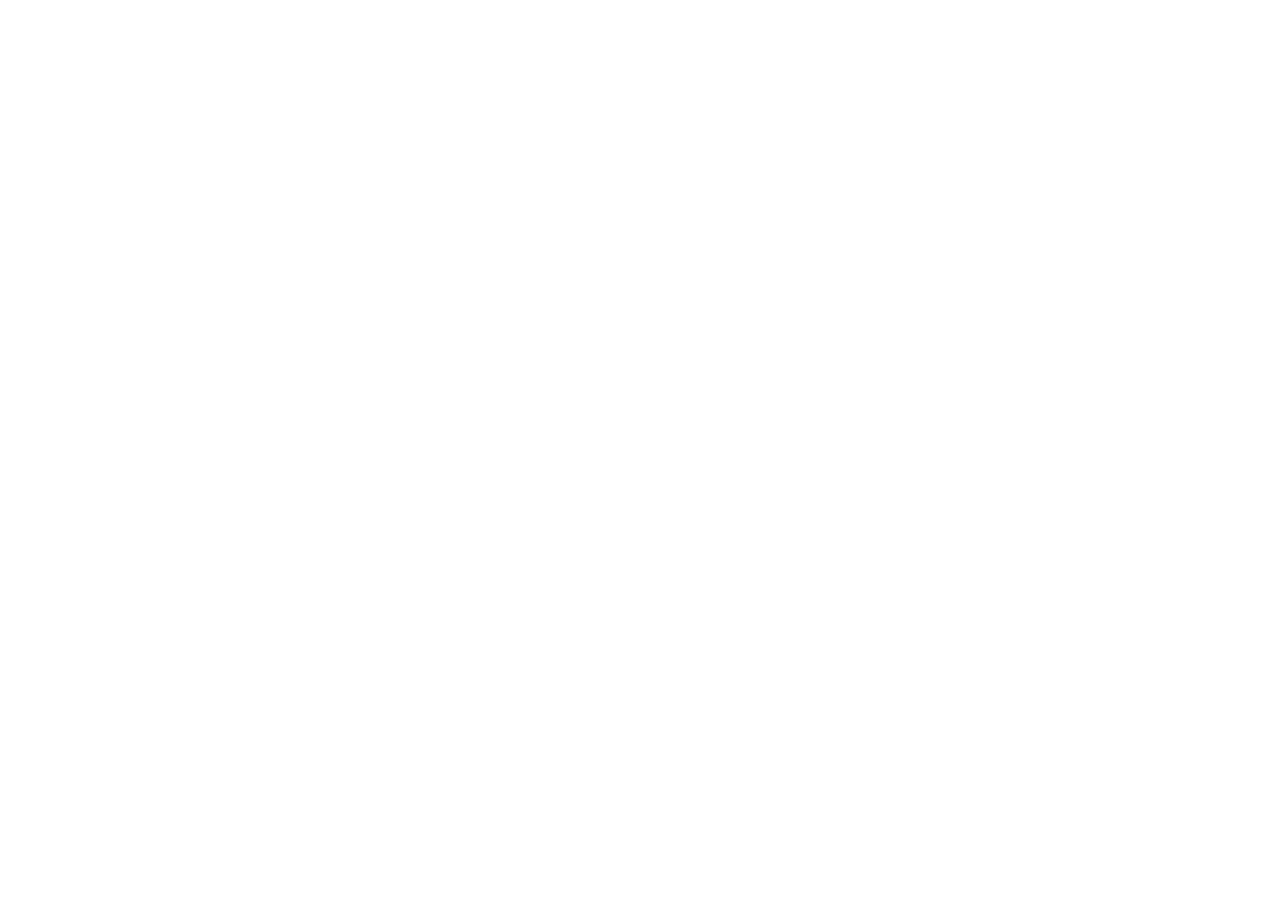
==== Project/index.html @ 00a560a4 "add .png" ====
<!DOCTYPE html>
<html lang="fr-FR">
<head>
    <meta charset="UTF-8">
    <meta http-equiv="X-UA-Compatible" content="IE=edge">
    <meta name="viewport" content="width=device-width, initial-scale=1.0">
    <meta name="Portfolio" content="Portfolio développeur web dubois">
    <link rel="stylesheet" href="style.css">
    <link rel="stylesheet" href="mobileFirst.css">
    <link rel="icon" type="image/png" href="image\dev1.png"/>
    <link rel="stylesheet" href="https://cdnjs.cloudflare.com/ajax/libs/font-awesome/6.2.1/css/fontawesome.min.css" integrity="sha512-giQeaPns4lQTBMRpOOHsYnGw1tGVzbAIHUyHRgn7+6FmiEgGGjaG0T2LZJmAPMzRCl+Cug0ItQ2xDZpTmEc+CQ==" crossorigin="anonymous" referrerpolicy="no-referrer" />
    <title>Portfolio</title>
</head>
<body>
    
</body>
</html>
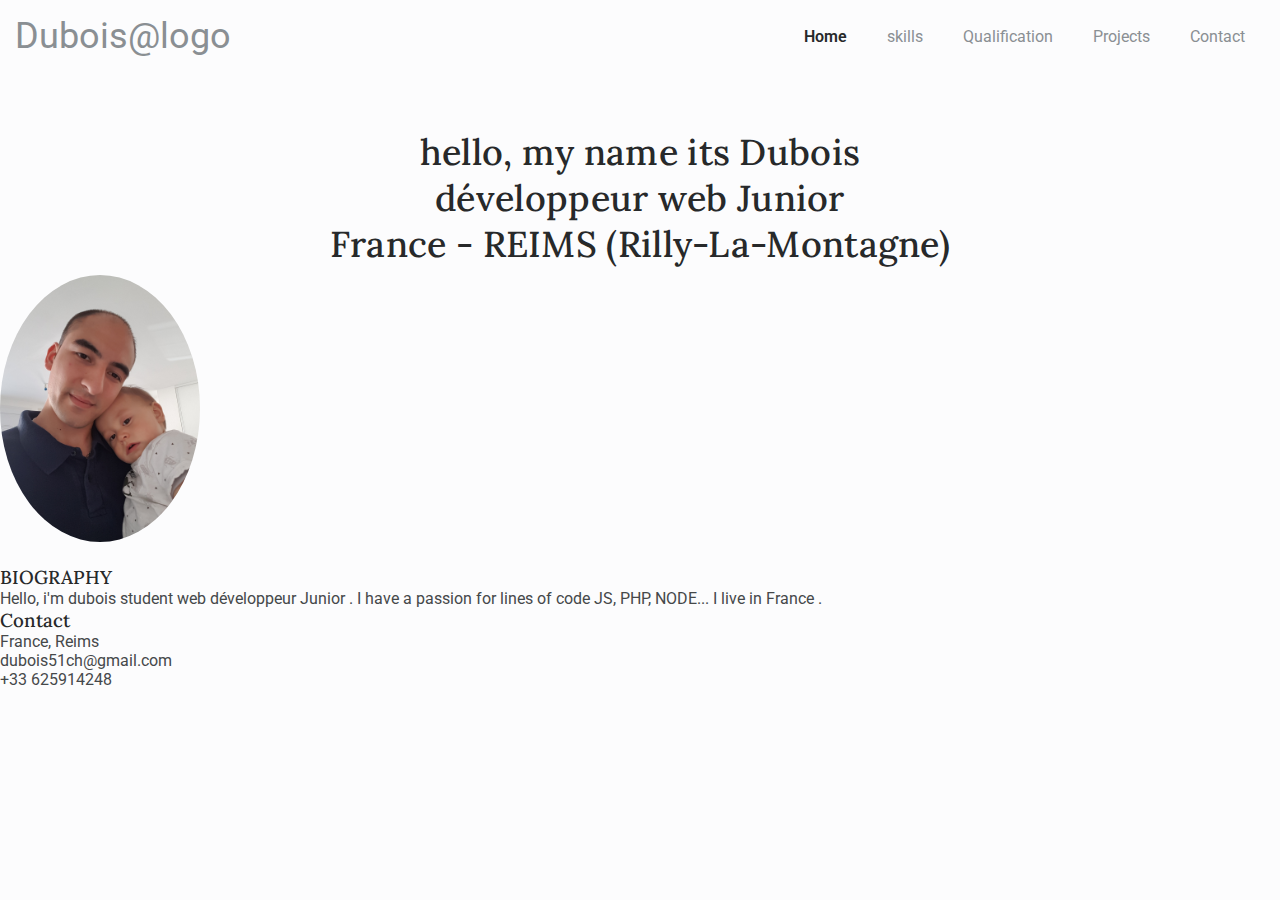
==== commit ee83f0a7: "ajout Herder + Nav" ====
--- a/Project/index.html
+++ b/Project/index.html
@@ -8,10 +8,107 @@
     <link rel="stylesheet" href="style.css">
     <link rel="stylesheet" href="mobileFirst.css">
     <link rel="icon" type="image/png" href="image\dev1.png"/>
-    <link rel="stylesheet" href="https://cdnjs.cloudflare.com/ajax/libs/font-awesome/6.2.1/css/fontawesome.min.css" integrity="sha512-giQeaPns4lQTBMRpOOHsYnGw1tGVzbAIHUyHRgn7+6FmiEgGGjaG0T2LZJmAPMzRCl+Cug0ItQ2xDZpTmEc+CQ==" crossorigin="anonymous" referrerpolicy="no-referrer" />
-    <title>Portfolio</title>
+    <link rel="stylesheet" href="https://cdnjs.cloudflare.com/ajax/libs/font-awesome/6.2.1/css/all.min.css" integrity="sha512-MV7K8+y+gLIBoVD59lQIYicR65iaqukzvf/nwasF0nqhPay5w/9lJmVM2hMDcnK1OnMGCdVK+iQrJ7lzPJQd1w==" crossorigin="anonymous" referrerpolicy="no-referrer" />
+    <title>Portfolio Dubois.dev</title>
 </head>
 <body>
-    
+    <!-- ---------   HEADER --------------- -->
+    <header id="header">
+        <!-- NAV -->
+        <nav class="navbar">
+            <a href="#" class="logo">Dubois@logo</a>
+            <div class="nav-links">
+                <ul>
+                    <li class="listClass active">
+                        <a href="#home" class="nav-a">
+                            <i class="fa-solid fa-house"></i>Home
+                        </a>
+                    </li>
+                    <li class="listClass">
+                        <a href="#skills" class="nav-a">
+                            <i class="fa-solid fa-book"></i>skills
+                        </a>
+                    </li>
+                    <li class="listClass">
+                        <a href="#qualification" class="nav-a">
+                            <i class="fa-solid fa-graduation-cap"></i>Qualification
+                        </a>
+                    </li>
+                    <li class="listClass">
+                        <a href="#projects" class="nav-a">
+                            <i class="fa-regular fa-image"></i>Projects
+                        </a>
+                    </li>
+                    <li class="listClass">
+                        <a href="#contact" class="nav-a">
+                            <i class="fa-solid fa-address-card"></i>Contact
+                        </a>
+                    </li>
+                </ul>
+            </div>
+                <img class="burgerList" src="image/burger.png" alt="list burger acces">
+        </nav>
+    </header>
+
+
+    <!-- ----------   Main ---------------- -->
+
+    <main class="main">
+        <section class="home">
+            <div class="gridHome">
+            <div class="homeDiv">
+                <h1>
+                    hello, my name its Dubois <br>
+                    développeur web Junior <br>
+                    France - REIMS (Rilly-La-Montagne) <br>
+                </h1>
+                <div class="imgageDiv">
+                    <img src="image/moi.jpg" alt="Photo de moi" class="image1">
+                </div>
+                <ul class="homeSocial">
+                    <a href="https://www.linkedin.com/in/christophe-dubois-217452186/" target="_blank" class="homeSocialLink">
+                        <i class="fa-brands fa-linkedin"></i>
+                    </a>
+                    <a href="https://github.com/tetsuya51" target="_blank" class="homeSocialLink">
+                        <i class="fa-brands fa-github"></i>
+                    </a>
+                </ul>
+            </div>
+            <div class="homeInfo">
+                <div>
+                    <h3 class="homeH3">
+                        BIOGRAPHY
+                    </h3>
+                    <p class="homeDescription">
+                        Hello, i'm dubois student web développeur Junior .
+                        I have a passion for lines of code JS, PHP, NODE...
+                        I live in France .
+                    </p>
+                </div>
+                <div>
+                    <h3 class="homeH3">
+                        Contact
+                    </h3>
+                    <p class="homeDescription">
+                        France, Reims <br>
+                        dubois51ch@gmail.com <br>
+                        +33 625914248 <br>
+                    </p>
+                </div>
+            </div>
+            </div>
+        </section>
+
+
+
+
+
+
+    </main>
+
+
+
+
+<script src="script.js"></script>
 </body>
 </html>--- a/Project/style.css
+++ b/Project/style.css
@@ -0,0 +1,158 @@
+/*=============== GOOGLE FONTS ===============*/
+@import url("https://fonts.googleapis.com/css2?family=Lora:wght@400;500;600&family=Roboto:wght@400;500&display=swap");
+
+/*=============== VARIABLES CSS ===============*/
+:root {
+  --header-height: 3.5rem;
+
+  /*========== Colors ==========*/
+  --first-color: hsl(207, 65%, 65%);
+  --title-color: hsl(207, 4%, 16%);
+  --text-color: hsl(207, 4%, 28%);
+  --text-color-light: hsl(207, 4%, 56%);
+  --body-color: hsl(207, 4%, 99%);
+  --container-color: hsl(207, 4%, 95%);
+
+
+  /*========== Font and typography ==========*/
+
+  --body-font: 'Roboto', sans-serif;
+  --title-font: 'Lora', serif;
+  --biggest-font-size: 1.5rem;
+  --h1-font-size: 1.3rem;
+  --h2-font-size: 1.1rem;
+  --h3-font-size: 0.9rem;
+  --normal-font-size: .9rem;
+  --small-font-size: .8rem;
+  --smaller-font-size: .75rem;
+  --tiny-font-size: .6rem;
+
+  /*========== Font weight ==========*/
+  --font-medium: 500;
+  --font-semi-bold: 600;
+
+  /* Change the first number */
+  /* Blue: 207 - Purple: 250 - Pink: 356 - Teal: 174 */
+  --gradient-color: linear-gradient(180deg,
+                      hsla(207, 48%, 72%, 0),
+                      hsla(207, 65%, 65%, 1));
+}
+
+
+/*=============== BASE ===============*/
+* {
+  box-sizing: border-box;
+  padding: 0;
+  margin: 0;
+}
+
+html {
+    scroll-behavior: smooth;
+}
+
+body {
+  font-family: var(--body-font);
+  font-size: var(--normal-font-size);
+  background-color: var(--body-color);
+  color: var(--text-color);
+}
+
+h1, h2, h3 {
+  color: var(--title-color);
+  font-family: var(--title-font);
+  font-weight: var(--font-medium);
+}
+
+ul {
+  list-style: none;
+}
+
+a {
+  text-decoration: none;
+}
+
+img {
+  max-width: 100%;
+  height: auto;
+}
+
+/*================     Header & Nav    ===============*/
+
+header {
+    display: block;
+}
+
+.navbar {
+    display: flex;
+    justify-content: space-between;
+    width: 100%;
+    box-sizing: border-box;
+    align-items: center;
+    padding: 15px;
+}
+
+.navbar a {
+    color: var(--text-color-light);
+}
+
+.navbar .nav-links ul {
+    display: flex;
+}
+
+.navbar .nav-links ul li{
+    margin: 0 20px;
+}
+
+.navbar .nav-links ul li.active a{
+    color: var(--title-color);
+    font-weight: var(--font-semi-bold);
+}
+
+.logo {
+    font-size: var(--h1-font-size);
+}
+
+
+
+/* menu burger ne veut pas défiler dans la page !!!!!!   */
+
+.navbar .burgerList {
+    position: absolute;
+    top: 25px;
+    width: 25px;
+    right: 25px;
+}
+
+/* -------------      MAIN    --------------    */  
+
+.main {
+    margin-top: 25px;
+}
+
+h1 {
+    font-size: var(--h1-font-size);
+    text-align: center;
+    letter-spacing: .3px;
+    margin-bottom: 0.5rem;
+}
+
+.imgageDiv {
+    position: relative;
+    width: 200px;
+    height: 290px;
+}
+
+.imgageDiv .image1 {
+    justify-self: center;
+    place-items: center;
+    border-radius: 50%;
+}
+
+.gridHome {
+    row-gap: 4rem;
+    padding-top: 2rem;
+}
+
+.homeDiv {
+    row-gap: 1.5rem;
+}--- a/Project/mobileFirst.css
+++ b/Project/mobileFirst.css
@@ -0,0 +1,65 @@
+/* Responsive typography */
+@media screen and (min-width: 1024px) {
+    :root {
+      --biggest-font-size: 3rem;
+      --h1-font-size: 2.25rem;
+      --h2-font-size: 1.5rem;
+      --h3-font-size: 1.25rem;
+      --normal-font-size: 1rem;
+      --small-font-size: .875rem;
+      --smaller-font-size: .813rem;
+      --tiny-font-size: .688rem;
+    }
+  }
+
+
+  /* responsive Navbar */
+
+
+@media screen and (max-width: 650px) {
+    .navbar {
+        padding: 0;
+    }
+    .nav-links {
+        position: absolute;
+        top: 0;
+        left: 0;
+        display: flex;
+        justify-content: center;
+        align-items: center;
+        width: 100%;
+        background-color: rgba(255, 255, 255, 0.20);
+        backdrop-filter: blur(2px);
+        height: 100vh;
+        margin-left: -100%;
+        transition: all 0.5s ease;
+    }
+    .navbar .nav-links ul li{
+        margin: 25px 0;
+        font-size: 1.3em;
+    }
+    .nav-links ul {
+        display: flex;
+        flex-direction: column;
+        align-items: center;
+    }
+    .navbar .burgerList {
+        display: block;
+    }
+    .navbar a {
+        color: var(--text-color);
+    }
+    .mobile-menu {
+        margin-left: 0;
+    }
+}
+
+@media screen and (min-width: 650px) {
+    .burgerList {
+        display: none;
+    }
+}
+
+/*  Responsive MAIN   */
+
+
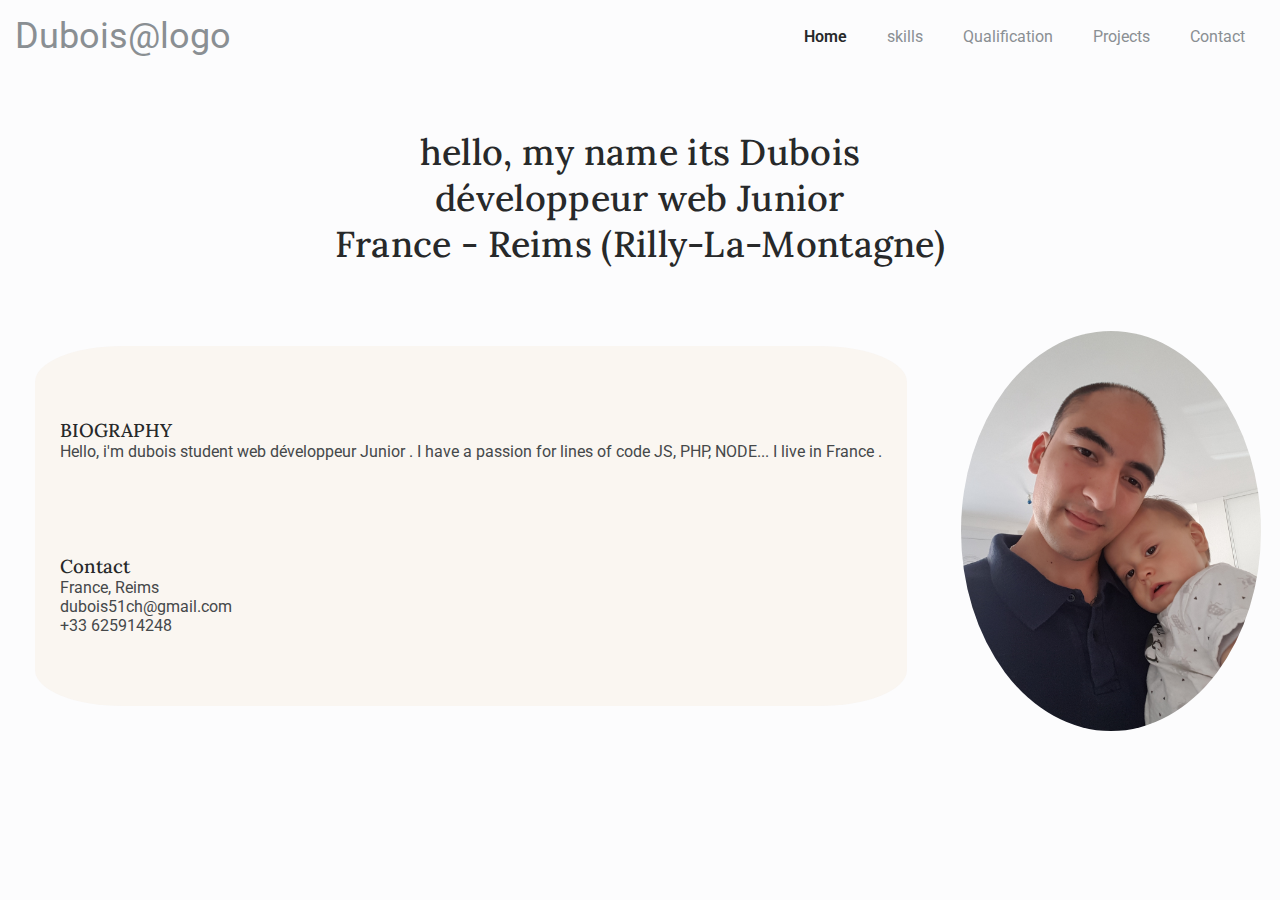
==== commit 43962b8c: "Responsive save" ====
--- a/Project/index.html
+++ b/Project/index.html
@@ -56,24 +56,24 @@
     <main class="main">
         <section class="home">
             <div class="gridHome">
-            <div class="homeDiv">
                 <h1>
                     hello, my name its Dubois <br>
                     développeur web Junior <br>
-                    France - REIMS (Rilly-La-Montagne) <br>
+                    France - Reims (Rilly-La-Montagne) <br>
                 </h1>
+            <div class="homeDiv">
                 <div class="imgageDiv">
                     <img src="image/moi.jpg" alt="Photo de moi" class="image1">
+                    <ul class="homeSocial">
+                        <a href="https://www.linkedin.com/in/christophe-dubois-217452186/" target="_blank" class="homeSocialLink">
+                            <i class="fa-brands fa-linkedin"></i>
+                        </a>
+                        <a href="https://github.com/tetsuya51" target="_blank" class="homeSocialLink">
+                            <i class="fa-brands fa-github"></i>
+                        </a>
+                    </ul>
                 </div>
-                <ul class="homeSocial">
-                    <a href="https://www.linkedin.com/in/christophe-dubois-217452186/" target="_blank" class="homeSocialLink">
-                        <i class="fa-brands fa-linkedin"></i>
-                    </a>
-                    <a href="https://github.com/tetsuya51" target="_blank" class="homeSocialLink">
-                        <i class="fa-brands fa-github"></i>
-                    </a>
-                </ul>
-            </div>
+            
             <div class="homeInfo">
                 <div>
                     <h3 class="homeH3">
@@ -97,6 +97,7 @@
                 </div>
             </div>
             </div>
+            </div>
         </section>
 
 
--- a/Project/style.css
+++ b/Project/style.css
@@ -136,16 +136,35 @@
     margin-bottom: 0.5rem;
 }
 
+.homeDiv {
+    margin-top: 5%;
+    display: flex;
+    flex-direction: row-reverse;
+    flex-wrap: nowrap ;
+    justify-content: space-around;
+}
+
+.homeInfo {
+    display: grid;
+    align-items: center;
+    background-color: rgb(247, 239, 229, 0.50);
+    border-radius: 10%;
+    margin: 15px;
+    padding: 25px;
+}
+
 .imgageDiv {
     position: relative;
-    width: 200px;
-    height: 290px;
+    width: 300px;
+    height: 390px;
 }
 
 .imgageDiv .image1 {
-    justify-self: center;
-    place-items: center;
     border-radius: 50%;
+}
+.homeSocial {
+    width: 35px;
+    height: 50px;
 }
 
 .gridHome {
--- a/Project/mobileFirst.css
+++ b/Project/mobileFirst.css
@@ -63,3 +63,16 @@
 /*  Responsive MAIN   */
 
 
+@media screen and (max-width: 650px) {
+    .homeDiv {
+        display: grid;
+    }
+    .imgageDiv {
+        width: 150px;
+        height: 240px;
+        display: flex;
+        align-items: center;
+        margin-left: auto;
+        margin-right: auto;
+    }
+}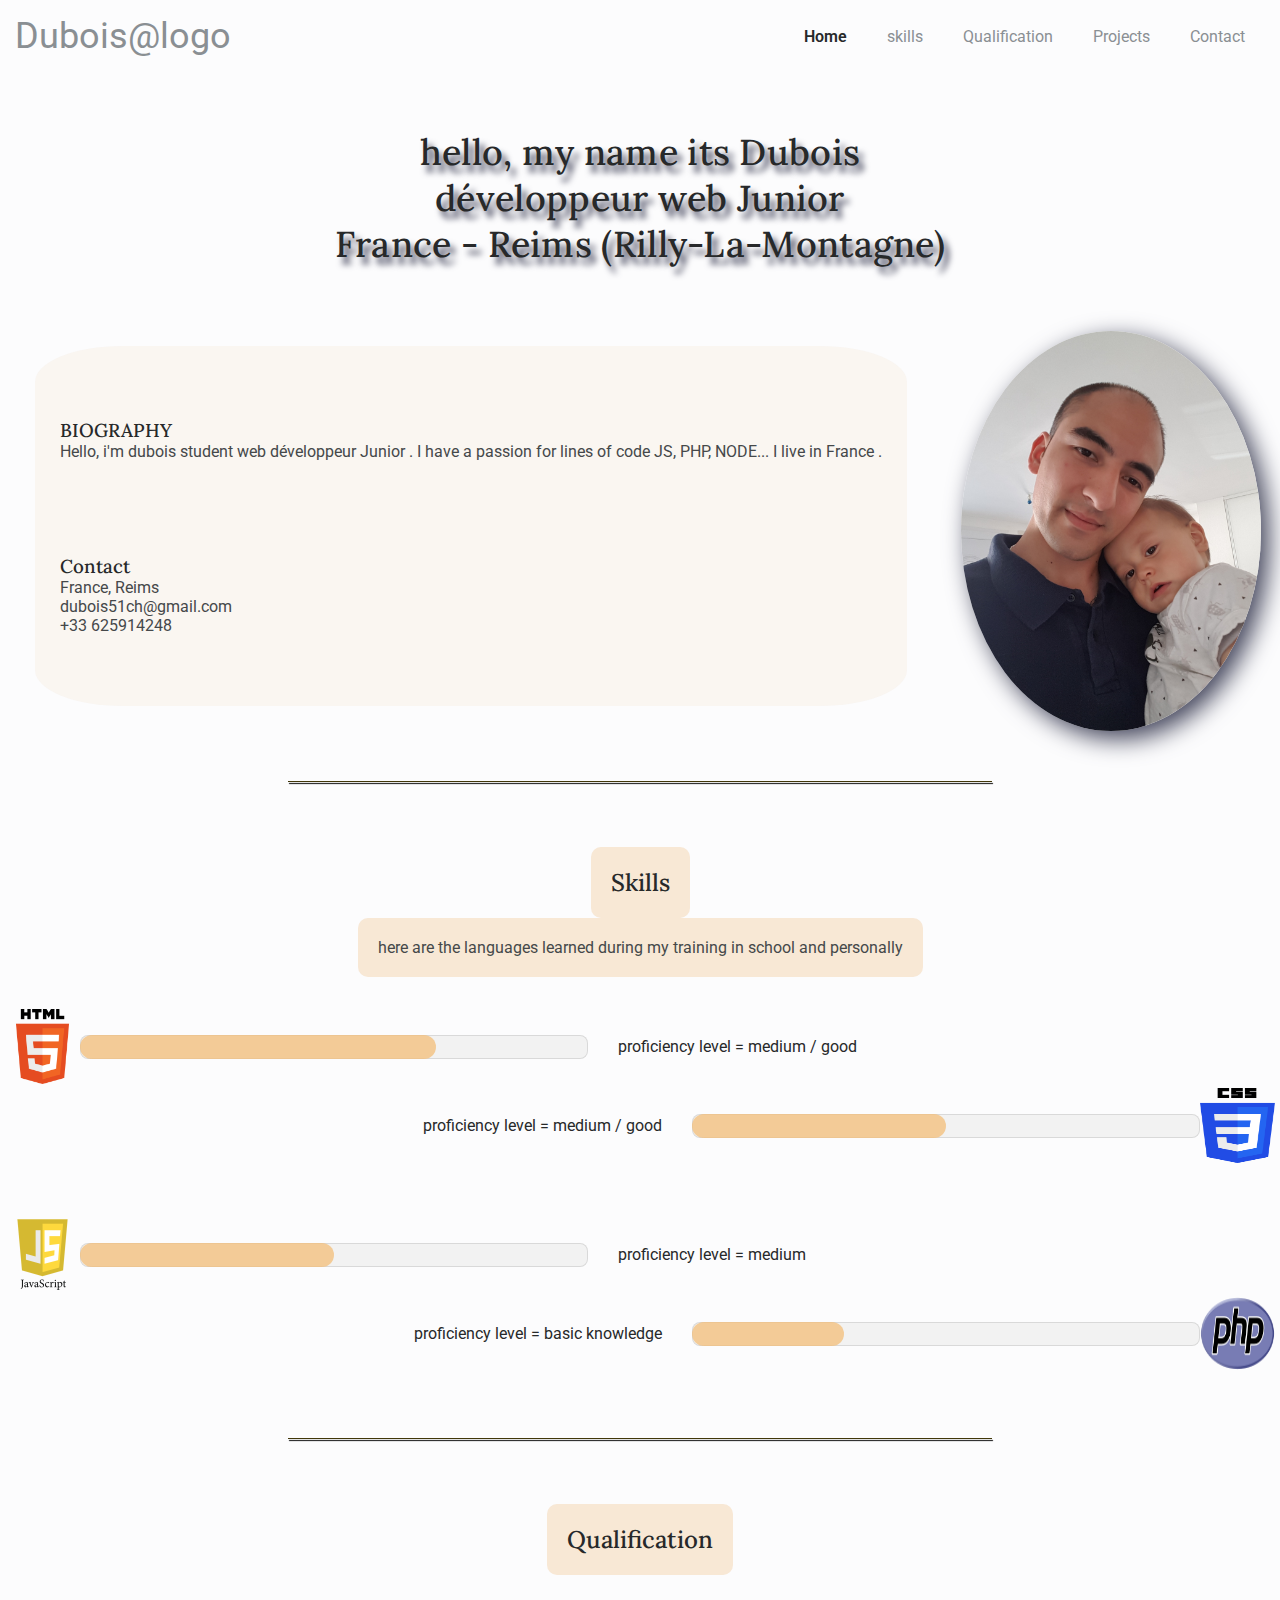
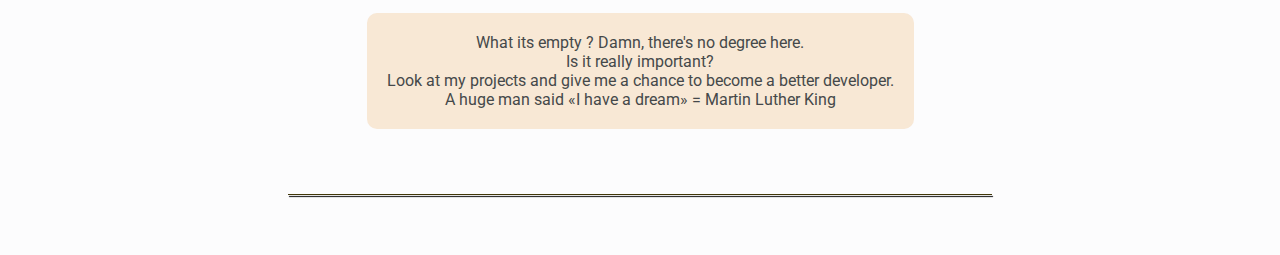
==== commit 0b9f2216: "update skills and Qualification" ====
--- a/Project/index.html
+++ b/Project/index.html
@@ -25,6 +25,7 @@
                         </a>
                     </li>
                     <li class="listClass">
+                        <!--  lien inter page ne fonction pas HELP ME PLS  -->
                         <a href="#skills" class="nav-a">
                             <i class="fa-solid fa-book"></i>skills
                         </a>
@@ -45,13 +46,15 @@
                         </a>
                     </li>
                 </ul>
-            </div>
+            </div class="imageSticky">
                 <img class="burgerList" src="image/burger.png" alt="list burger acces">
         </nav>
     </header>
 
 
     <!-- ----------   Main ---------------- -->
+
+    <!-- ---------- Presentation ---------- -->
 
     <main class="main">
         <section class="home">
@@ -100,16 +103,82 @@
             </div>
         </section>
 
+        <!-- Separator -->
+
+<div class="lineBlack"></div>
+
+        <!-- --------- Skills Section ---------- -->
+
+        <div class="skillsDescription">
+            <h2>Skills</h2>
+            <p>here are the languages learned during my training in school and personally</p>
+        </div>
+        
+<section class="skillsSection" href="#skills">
+    
+    <div class="skillsLineOne">
+        <div class="skillsOne">
+            <img src="image/html5.png" alt="HTML logo">
+            <div class="bar">
+                <div class="percentage has-tip" style="width: 70%"  data-prec="50%">
+                </div>
+            </div>
+            <p>proficiency level = medium / good</p>
+        </div>
+        <div class="skillsTwo">
+            <img src="image/css3.png" alt="CSS logo">
+                <div class="bar">
+                    <div class="percentage has-tip" style="width: 50%"  data-prec="50%">
+                    </div>
+                  </div>
+                  <p>proficiency level = medium / good</p>
+        </div>
+    </div>
+    <div class="skillsLineTwo">
+        <div class="skillsOne">
+            <img src="image/javascript.png" alt="JAVASCRIPT logo">
+                <div class="bar">
+                    <div class="percentage" style="width: 50%"  data-prec="50%">
+                    </div>
+                </div>
+                <p>proficiency level = medium</p>
+        </div>
+        <div class="skillsTwo">
+            <img src="image/php.png" alt="PHP logo">
+                <div class="bar">
+                    <div class="percentage has-tip" style="width: 30%"  data-prec="50%">
+                    </div>
+                </div>
+                <p>proficiency level = basic knowledge</p>
+        </div>
+    </div>
+
+</section>
 
 
+<div class="lineBlack"></div>
+
+<!--  ----------- Qualification  ----------- -->
+
+<div class="qualification" href="#qualification">
+    <h2>Qualification</h2>
+    <br><br>
+    <p>What its empty ? Damn, there's no degree here.<br>
+        Is it really important? <br>
+        Look at my projects and give me a chance to become a better developer. <br>
+        A huge man said <q>I have a dream</q> = Martin Luther King
+    </p>
+</div>
+
+<div class="lineBlack"></div>
+
+<!--  ----------- Projects  ----------- -->
 
 
 
     </main>
 
 
-
-
 <script src="script.js"></script>
 </body>
 </html>--- a/Project/style.css
+++ b/Project/style.css
@@ -117,7 +117,7 @@
 /* menu burger ne veut pas défiler dans la page !!!!!!   */
 
 .navbar .burgerList {
-    position: absolute;
+    position: sticky;
     top: 25px;
     width: 25px;
     right: 25px;
@@ -134,6 +134,7 @@
     text-align: center;
     letter-spacing: .3px;
     margin-bottom: 0.5rem;
+    text-shadow: 5px 7px 6px rgba(66, 68, 90, 1);
 }
 
 .homeDiv {
@@ -154,13 +155,13 @@
 }
 
 .imgageDiv {
-    position: relative;
     width: 300px;
     height: 390px;
 }
 
 .imgageDiv .image1 {
     border-radius: 50%;
+    box-shadow: 8px 8px 24px 0px rgba(66, 68, 90, 1);
 }
 .homeSocial {
     width: 35px;
@@ -174,4 +175,107 @@
 
 .homeDiv {
     row-gap: 1.5rem;
-}+}
+
+.lineBlack {
+    height: 1px;
+    width: 55%;
+    margin: 60px auto;
+    background-color: #413709;
+    box-shadow: 1px 2px 1px black;
+}
+
+/*  ------------    SKILLS ------------- */
+
+.skillsDescription {
+    display: flex;
+    flex-direction: column;
+    align-items: center;
+    text-align: center;
+    padding: 5px;
+    margin: 5px;
+}
+
+.skillsDescription h2 , .skillsDescription p{
+    background-color: rgba(243, 212, 173, 0.5);
+    border-radius: 10px;
+    padding: 20px;
+}
+
+.skillsSection {
+    margin-top: 5px;
+    padding: 5px;
+}
+
+.skillsSection p {
+    margin: 15px;
+    padding: 15px;
+    color: var(--title-color);
+}
+
+.skillsLineOne {
+    margin-top: 15px;
+}
+
+.skillsLineTwo {
+    padding-top: 50px;
+}
+
+.skillsOne {
+    display: flex;
+    flex-direction: row;
+    align-items: center;
+    align-self: center;
+
+}
+.skillsTwo {
+    display: flex;
+    flex-direction: row-reverse;
+    align-items: center;
+    align-self: center;
+
+}
+
+.skillsSection img {
+    width: 75px;
+    height: 75px;
+}
+
+.bar {
+    width: 40% ;
+    height: 1.5em ;
+    border-radius: 0.5em ;
+    position: relative ;
+    background: #f2f2f2 ;
+    box-shadow: inset 0 0 0 1px rgba(0,0,0,0.1) ;
+}
+
+.bar .percentage {
+    position: relative ;
+    font-size: 1.5em ;
+    background: rgba(243, 190, 122, 0.76) ;
+    height: 1em ;
+    border-radius: 0.5em ;
+}
+
+/*  -------------   Qualification -------------- */
+
+
+.qualification {
+    display: flex;
+    flex-direction: column;
+    align-items: center;
+    text-align: center;
+    padding: 5px;
+    margin: 5px;
+}
+
+.qualification h2 , .qualification p{
+    background-color: rgba(243, 212, 173, 0.5);
+    border-radius: 10px;
+    padding: 20px;
+}
+
+/*  -------------   Project    ------------- */
+
+
--- a/Project/mobileFirst.css
+++ b/Project/mobileFirst.css
@@ -52,6 +52,9 @@
     .mobile-menu {
         margin-left: 0;
     }
+    .imageSticky {
+        position: sticky;
+    }
 }
 
 @media screen and (min-width: 650px) {
@@ -75,4 +78,14 @@
         margin-left: auto;
         margin-right: auto;
     }
+    .lineBlack {
+        height: 1px;
+        width: 55%;
+        margin: 0px auto;
+        background-color: #413709;
+        box-shadow: 1px 2px 1px black;
+    }
+    .skillsSection .bar {
+        display: none;
+    }
 }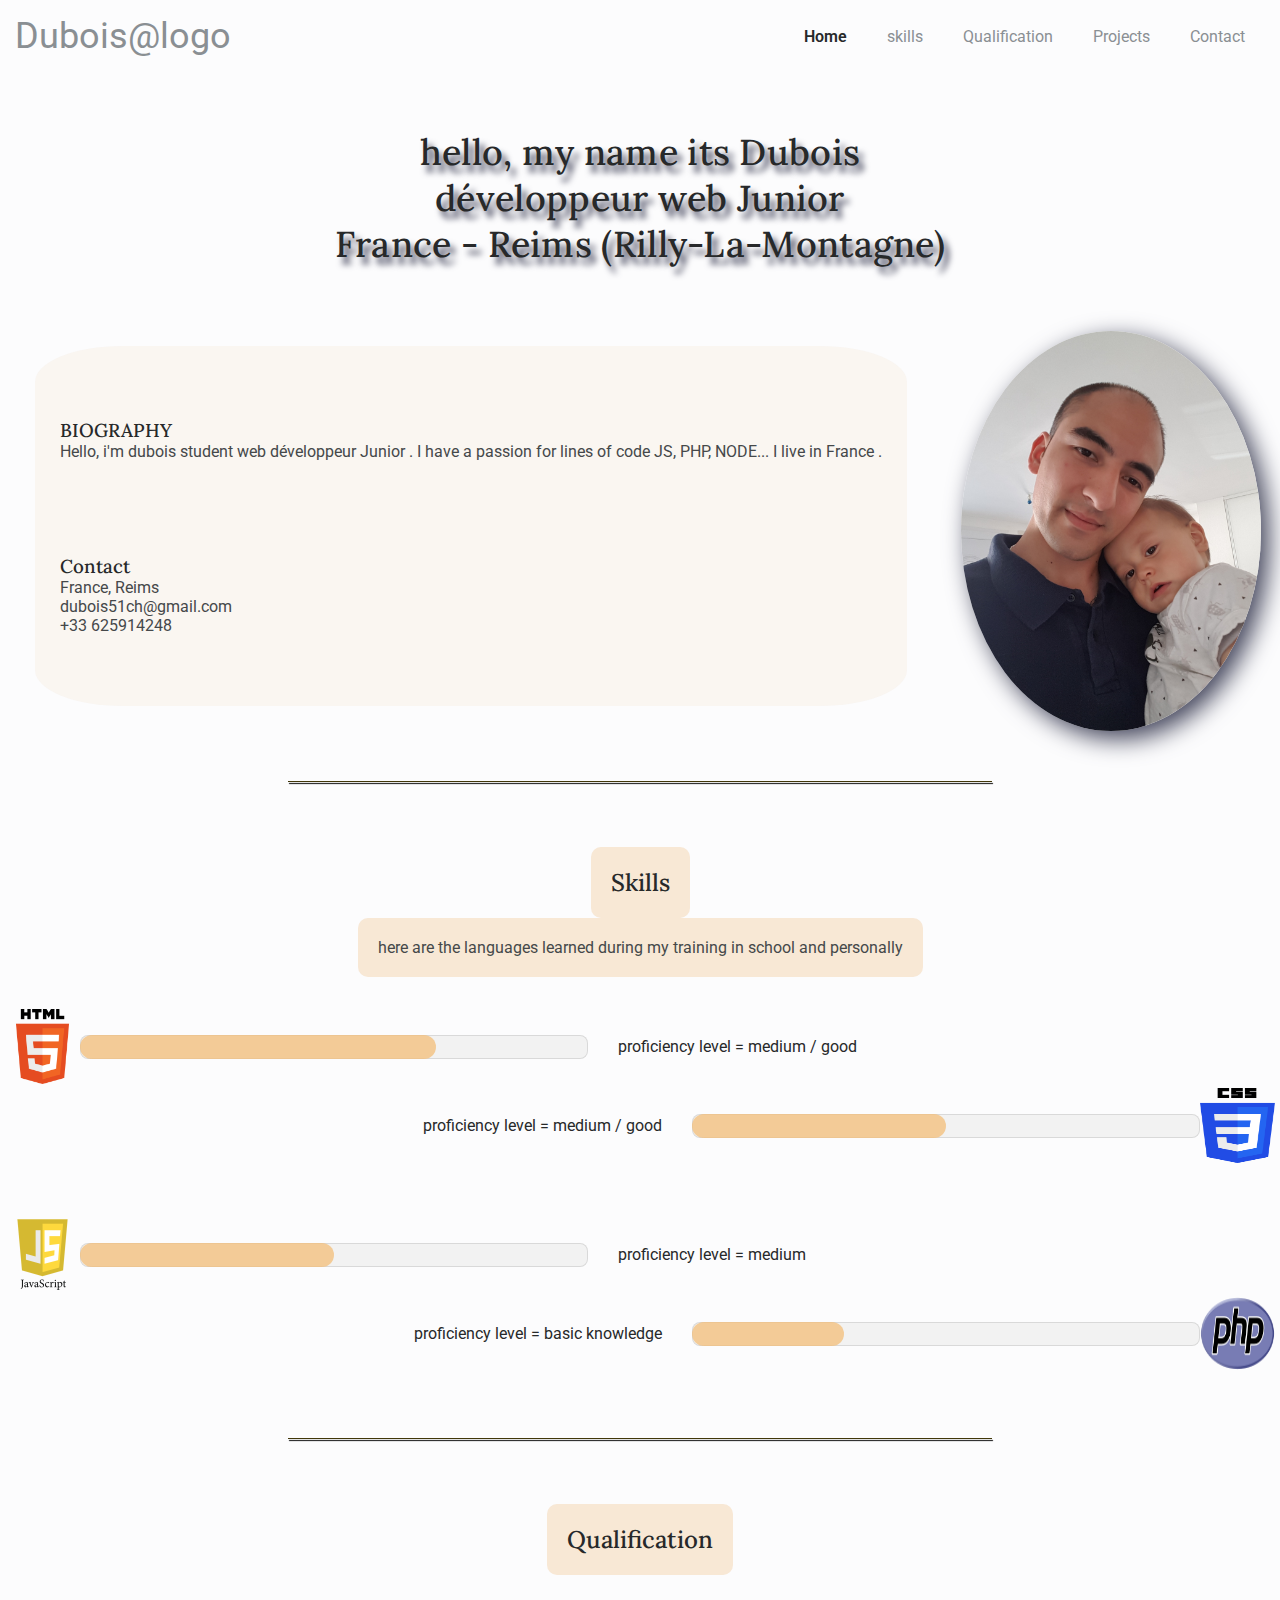
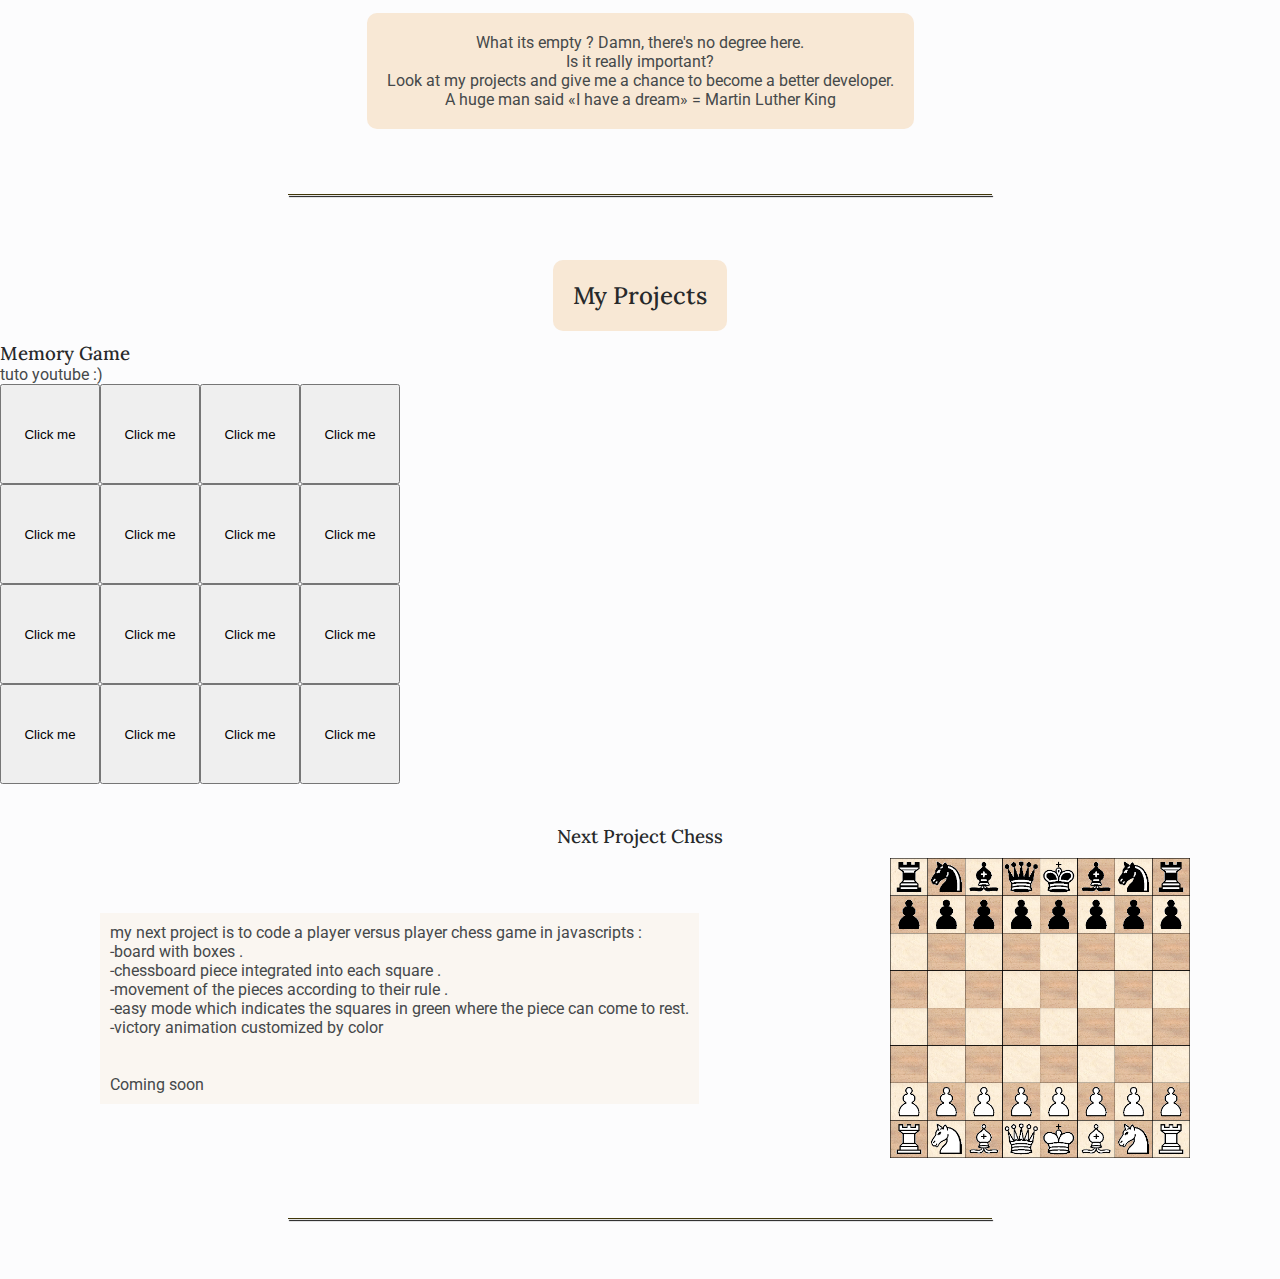
==== commit cdc0ab79: "project add" ====
--- a/Project/index.html
+++ b/Project/index.html
@@ -9,6 +9,7 @@
     <link rel="stylesheet" href="mobileFirst.css">
     <link rel="icon" type="image/png" href="image\dev1.png"/>
     <link rel="stylesheet" href="https://cdnjs.cloudflare.com/ajax/libs/font-awesome/6.2.1/css/all.min.css" integrity="sha512-MV7K8+y+gLIBoVD59lQIYicR65iaqukzvf/nwasF0nqhPay5w/9lJmVM2hMDcnK1OnMGCdVK+iQrJ7lzPJQd1w==" crossorigin="anonymous" referrerpolicy="no-referrer" />
+    <link href="https://cdn.jsdelivr.net/npm/bootstrap@5.2.3/dist/css/bootstrap.min.css" rel="stylesheet" integrity="sha384-rbsA2VBKQhggwzxH7pPCaAqO46MgnOM80zW1RWuH61DGLwZJEdK2Kadq2F9CUG65" crossorigin="anonymous">
     <title>Portfolio Dubois.dev</title>
 </head>
 <body>
@@ -174,11 +175,40 @@
 
 <!--  ----------- Projects  ----------- -->
 
-
+<div class="projectDescription">
+    <h2>My Projects</h2>
+</div>
+
+<section>
+    <div class="gameOne text-center">
+        <h3>Memory Game</h3>
+        <p>tuto youtube :)</p>
+        <div class="resultat">
+        </div>
+    </div>
+    <div class="projectChess">
+        <h3 class="chess">Next Project Chess</h3>
+        <div class="alignImageText">
+        <p>my next project is to code a player versus player chess game in javascripts : <br>
+            -board with boxes .<br>
+            -chessboard piece integrated into each square . <br>
+            -movement of the pieces according to their rule . <br>
+            -easy mode which indicates the squares in green where the piece can come to rest. <br>
+            -victory animation customized by color <br>
+            <br><br>
+            Coming soon
+        </p>
+        <img src="image/chess.png" alt="chess picture">
+        </div>
+
+</section>
+
+<div class="lineBlack"></div>
 
     </main>
 
 
 <script src="script.js"></script>
+<script src="https://cdn.jsdelivr.net/npm/bootstrap@5.2.3/dist/js/bootstrap.bundle.min.js" integrity="sha384-kenU1KFdBIe4zVF0s0G1M5b4hcpxyD9F7jL+jjXkk+Q2h455rYXK/7HAuoJl+0I4" crossorigin="anonymous"></script>
 </body>
 </html>--- a/Project/style.css
+++ b/Project/style.css
@@ -76,6 +76,12 @@
   height: auto;
 }
 
+img:hover {
+    opacity: 0.5;
+    transform: scale(1.05);
+    transition: 0.6s ease-in-out;
+}
+
 /*================     Header & Nav    ===============*/
 
 header {
@@ -278,4 +284,51 @@
 
 /*  -------------   Project    ------------- */
 
-
+.projectDescription {
+    display: flex;
+    flex-direction: column;
+    align-items: center;
+    text-align: center;
+    padding: 5px;
+    margin: 5px;
+}
+
+.projectDescription h2 {
+    background-color: rgba(243, 212, 173, 0.5);
+    border-radius: 10px;
+    padding: 20px;
+}
+
+#responsiveBTN {
+    width: 100px;
+    height: 100px;
+}
+
+#responsiveBTN2 {
+    width: 100px;
+    height: 100px;
+}
+
+
+.chess {
+    text-align: center;
+    margin-top: 30px;
+    padding: 10px;
+}
+
+.alignImageText {
+    display: flex;
+    justify-content: space-around;
+    align-items: center;
+}
+
+.projectChess p {
+    margin: 10px;
+    padding: 10px;
+    background-color: rgb(247, 239, 229, 0.50);
+}
+
+.projectChess img {
+    width: 300px;
+    height: 300px;
+}--- a/Project/mobileFirst.css
+++ b/Project/mobileFirst.css
@@ -20,6 +20,13 @@
     .navbar {
         padding: 0;
     }
+
+    .navbar .burgerList {
+        overflow: hidden;
+        position: fixed;
+        opacity: 0.9;
+    }
+
     .nav-links {
         position: absolute;
         top: 0;
@@ -63,6 +70,27 @@
     }
 }
 
+@media screen and (min-width: 651px) and (max-width: 1020px ) {
+    .homeDiv {
+        display: flex;
+        justify-content: space-between;
+        align-items: center;
+        align-self: center;
+        flex-direction: column;
+
+    }
+    .homeInfo {
+        text-align: center;
+        margin: 50px;
+        padding: 10px;
+    }
+    .home3 , .homeDescription {
+        margin-top: 10px;
+        margin: 5px;
+        padding: 5px;
+    }
+}
+
 /*  Responsive MAIN   */
 
 
@@ -88,4 +116,18 @@
     .skillsSection .bar {
         display: none;
     }
-}+
+    .btn{
+        text-indent:-999em;
+    }
+
+    #responsiveBTN {
+        width: 50px;
+        height: 50px;
+    }
+    
+    #responsiveBTN2 {
+        width: 50px;
+        height: 50px;
+    }
+}
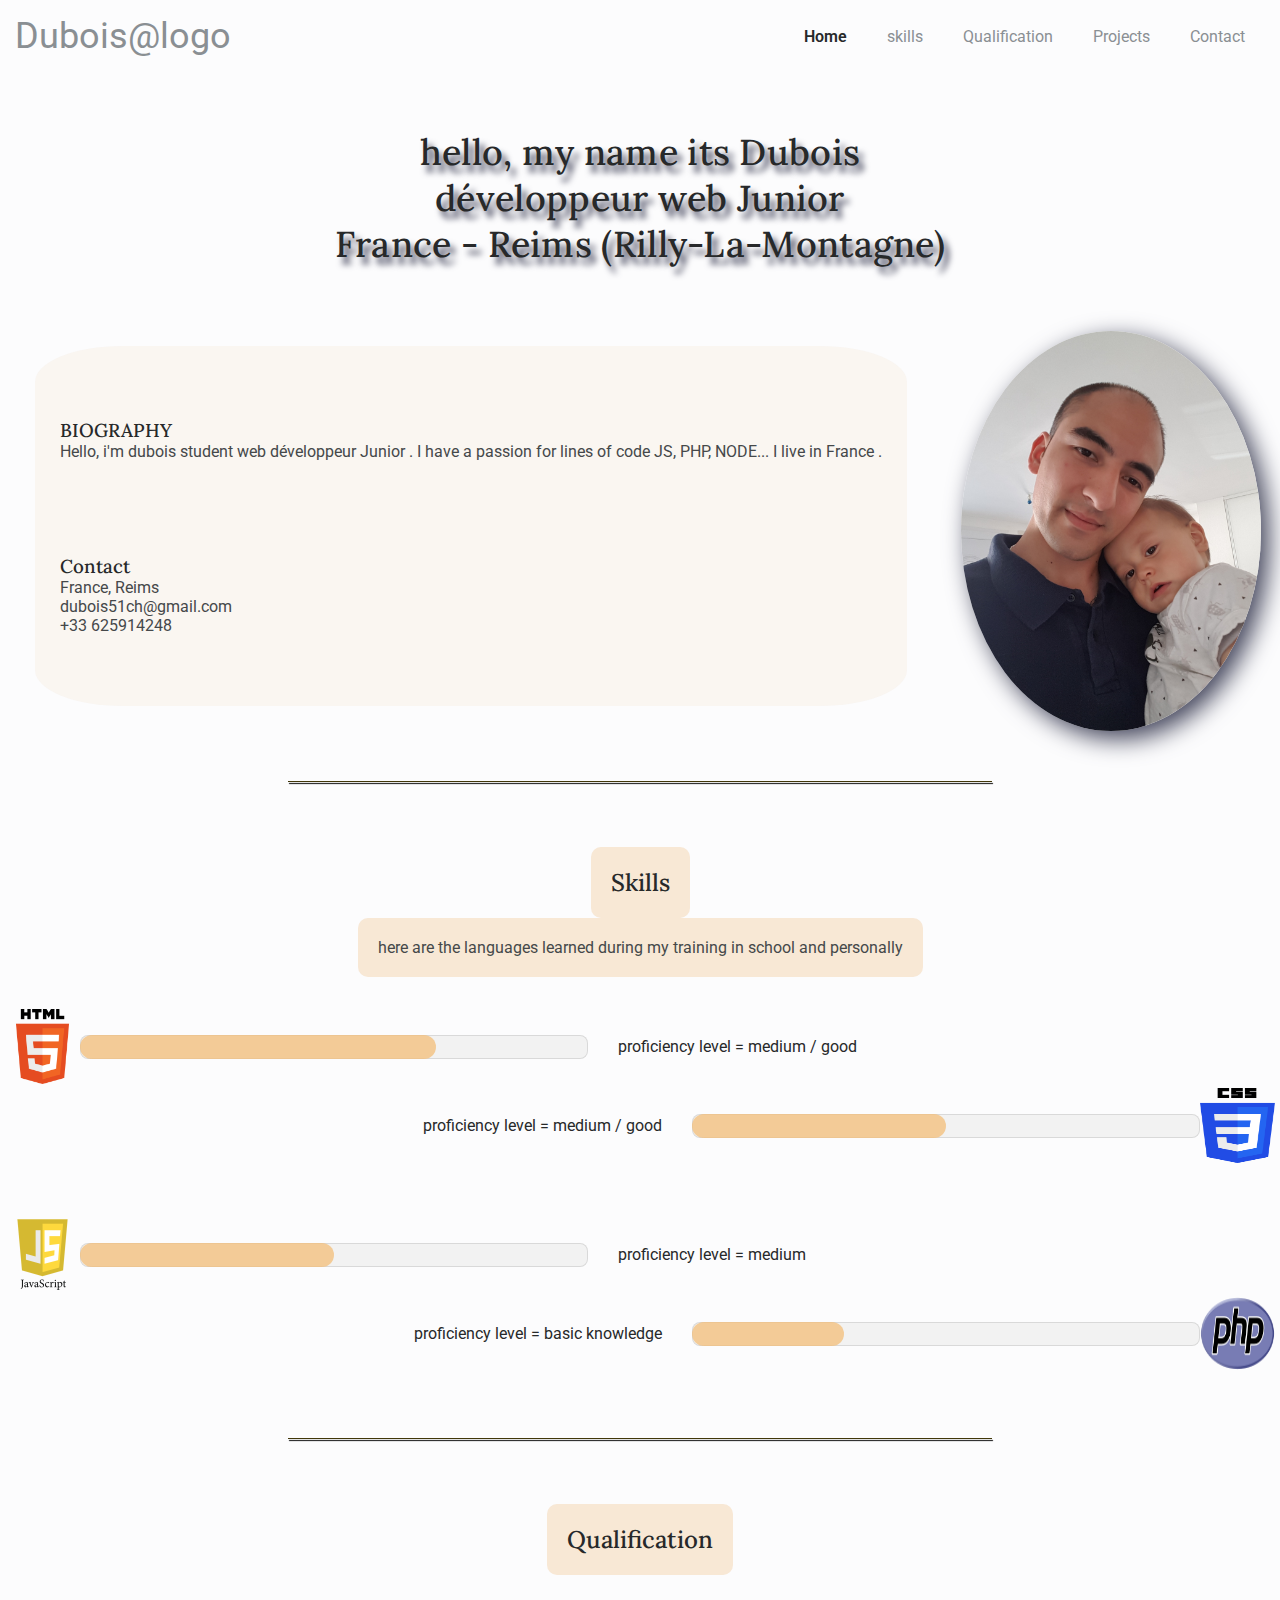
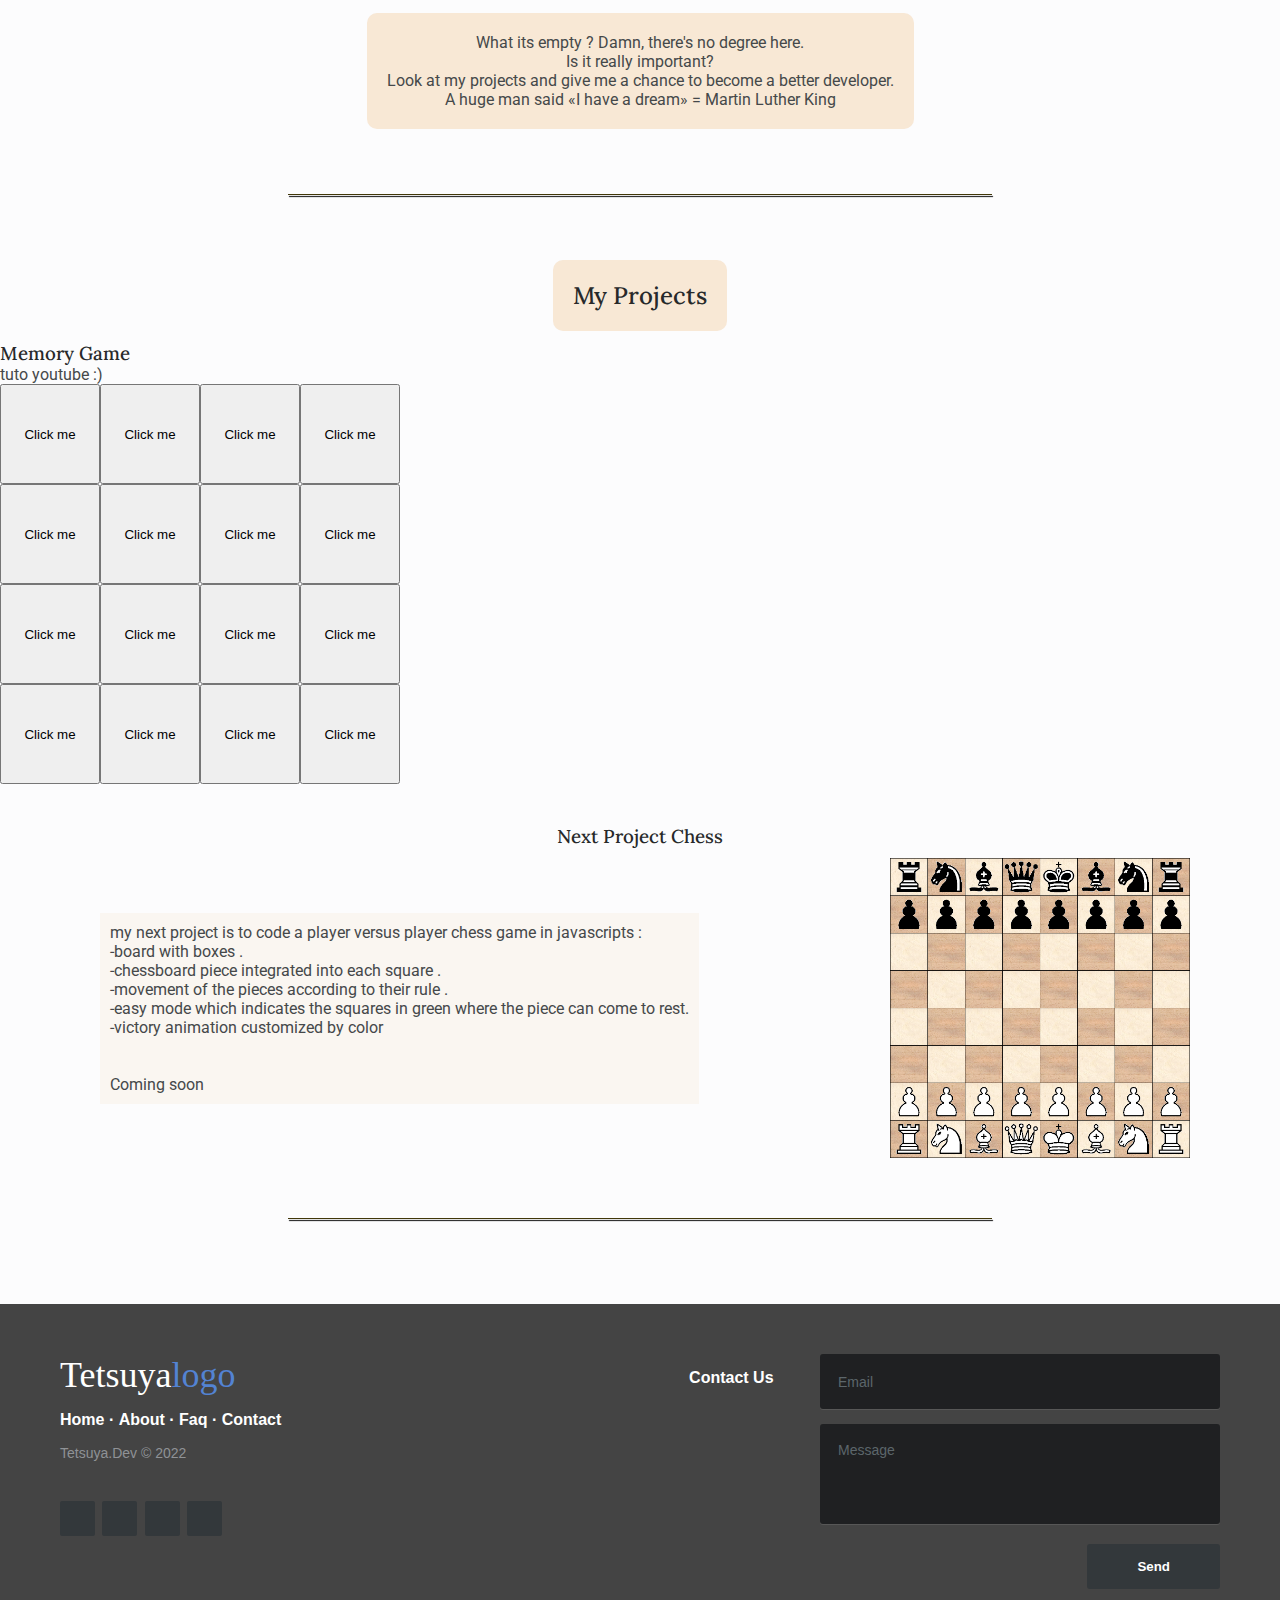
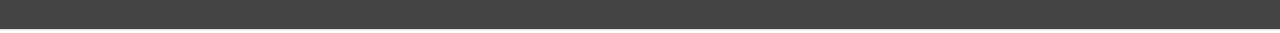
==== commit 700d98bd: "footer + responsive add" ====
--- a/Project/index.html
+++ b/Project/index.html
@@ -199,13 +199,59 @@
             Coming soon
         </p>
         <img src="image/chess.png" alt="chess picture">
-        </div>
+    </div>
 
 </section>
 
 <div class="lineBlack"></div>
 
     </main>
+ <!--   Footer internet  -->
+ <div class="footer">
+    <footer class="footer-distributed">
+
+        <div class="footer-left">
+
+            <h3>Tetsuya<span>logo</span></h3>
+
+            <p class="footer-links">
+                <a href="#">Home</a>
+                ·
+                <a href="#">About</a>
+                ·
+                <a href="#">Faq</a>
+                ·
+                <a href="#">Contact</a>
+            </p>
+
+            <p class="footer-company-name">Tetsuya.Dev © 2022</p>
+
+            <div class="footer-icons">
+
+                <a href="#"><i class="fa-brands fa-facebook"></i></a>
+                <a href="#"><i class="fa-brands fa-twitter"></i></a>
+                <a href="https://www.linkedin.com/in/christophe-dubois-217452186/" target="_blank" class="homeSocialLink"><i class="fa-brands fa-linkedin"></i></a>
+                <a href="https://github.com/tetsuya51"><i class="fa-brands fa-github"></i></a>
+
+            </div>
+
+        </div>
+
+        <div class="footer-right">
+
+            <p>Contact Us</p>
+
+            <form action="#" method="post">
+
+                <input type="text" name="email" placeholder="Email">
+                <textarea name="message" placeholder="Message"></textarea>
+                <button>Send</button>
+
+            </form>
+
+        </div>
+
+    </footer>
 
 
 <script src="script.js"></script>
--- a/Project/style.css
+++ b/Project/style.css
@@ -331,4 +331,177 @@
 .projectChess img {
     width: 300px;
     height: 300px;
+}
+
+
+/* ------------------ footer internet --------------------- */
+
+
+.footer-distributed{
+	background: #444;
+	box-shadow: 0 1px 1px 0 rgba(0, 0, 0, 0.12);
+	box-sizing: border-box;
+	width: 100%;
+	font: bold 16px sans-serif;
+	text-align: left;
+	padding: 50px 60px 40px;
+	overflow: hidden;
+}
+
+.footer {
+  margin-top: 25px;
+  width: 100%;
+  display: inline-block;
+  background: #ccc;
+  text-align: center;
+  font-size: 22px;
+  font-weight: 700;
+  text-decoration: underline;
+}
+
+
+/* Footer left */
+
+.footer-distributed .footer-left{
+	float: left;
+}
+
+/* The company logo */
+
+.footer-distributed h3{
+	color:  #ffffff;
+	font: normal 36px 'Playball', cursive;
+	margin: 0 0 10px;
+}
+
+.footer-distributed h3 span{
+	color:  #5383d3;
+}
+
+.footerMap {
+	display: inline-block;
+	position: relative;
+	left: 30%;
+	transform: translateX(-50%);
+}
+
+.map {
+	border-radius: 15px 15px 15px 15px;
+}
+
+/* Footer links */
+
+.footer-distributed .footer-links{
+	color:  #ffffff;
+	margin: 0 0 10px;
+	padding: 0;
+}
+
+.footer-distributed .footer-links a{
+	display:inline-block;
+	line-height: 1.8;
+	text-decoration: none;
+	color:  inherit;
+}
+
+.footer-distributed .footer-company-name{
+	color:  #8f9296;
+	font-size: 14px;
+	font-weight: normal;
+	margin: 0;
+}
+
+/* Footer social icons */
+
+.footer-distributed .footer-icons{
+	margin-top: 40px;
+}
+
+.footer-distributed .footer-icons a{
+	display: inline-block;
+	width: 35px;
+	height: 35px;
+	cursor: pointer;
+	background-color:  #33383b;
+	border-radius: 2px;
+
+	font-size: 20px;
+	color: #ffffff;
+	text-align: center;
+	line-height: 35px;
+
+	margin-right: 3px;
+	margin-bottom: 5px;
+}
+
+/* Footer Right */
+
+.footer-distributed .footer-right{
+	float: right;
+}
+
+.footer-distributed .footer-right p{
+	display: inline-block;
+	vertical-align: top;
+	margin: 15px 42px 0 0;
+	color: #ffffff;
+}
+
+/* The contact form */
+
+.footer-distributed form{
+	display: inline-block;
+}
+
+.footer-distributed form input,
+.footer-distributed form textarea{
+	display: block;
+	border-radius: 3px;
+	box-sizing: border-box;
+	background-color:  #1f2022;
+	box-shadow: 0 1px 0 0 rgba(255, 255, 255, 0.1);
+	border: none;
+	resize: none;
+
+	font: inherit;
+	font-size: 14px;
+	font-weight: normal;
+	color:  #d1d2d2;
+
+	width: 400px;
+	padding: 18px;
+}
+
+.footer-distributed ::-webkit-input-placeholder {
+	color:  #5c666b;
+}
+
+.footer-distributed ::-moz-placeholder {
+	color:  #5c666b;
+	opacity: 1;
+}
+
+.footer-distributed :-ms-input-placeholder{
+	color:  #5c666b;
+}
+
+
+.footer-distributed form input{
+	height: 55px;
+	margin-bottom: 15px;
+}
+
+.footer-distributed form textarea{
+	height: 100px;
+	margin-bottom: 20px;
+}
+
+.footer-distributed form button{
+	border-radius: 3px;
+	background-color:  #33383b;
+	color: #ffffff;
+	border: 0;
+	padding: 15px 50px;
+	font-weight: bold;
+	float: right;
 }--- a/Project/mobileFirst.css
+++ b/Project/mobileFirst.css
@@ -113,6 +113,11 @@
         background-color: #413709;
         box-shadow: 1px 2px 1px black;
     }
+}
+
+/*    Responsive Skills   */  
+
+@media screen and (max-width: 650px) {
     .skillsSection .bar {
         display: none;
     }
@@ -130,4 +135,68 @@
         width: 50px;
         height: 50px;
     }
-}
+
+    .projectChess {
+        display: flex;
+        flex-direction: column;
+    }
+
+    .alignImageText {
+        flex-direction: column;
+    }
+
+}
+
+
+@media (max-width: 1000px) {
+
+	.footer-distributed {
+		font: bold 14px sans-serif;
+	}
+
+	.footer-distributed .footer-company-name{
+		font-size: 12px;
+	}
+
+	.footer-distributed form input,
+	.footer-distributed form textarea{
+		width: 250px;
+	}
+
+	.footer-distributed form button{
+		padding: 10px 35px;
+	}
+
+}
+
+/*  Footer responsive    */
+
+@media (max-width: 650px) {
+
+	.footer-distributed{
+		padding: 20px;
+	}
+
+	.footer-distributed .footer-left,
+	.footer-distributed .footer-right{
+		float: none;
+		max-width: auto;
+		margin: 0 auto;
+	}
+
+	.footer-distributed .footer-left{
+		margin-bottom: 20px;
+	}
+
+	.footer-distributed form{
+		margin-top: 15px;
+	}
+
+	.footer-distributed form{
+		display: block;
+	}
+
+	.footer-distributed form button{
+		float: none;
+	}
+}
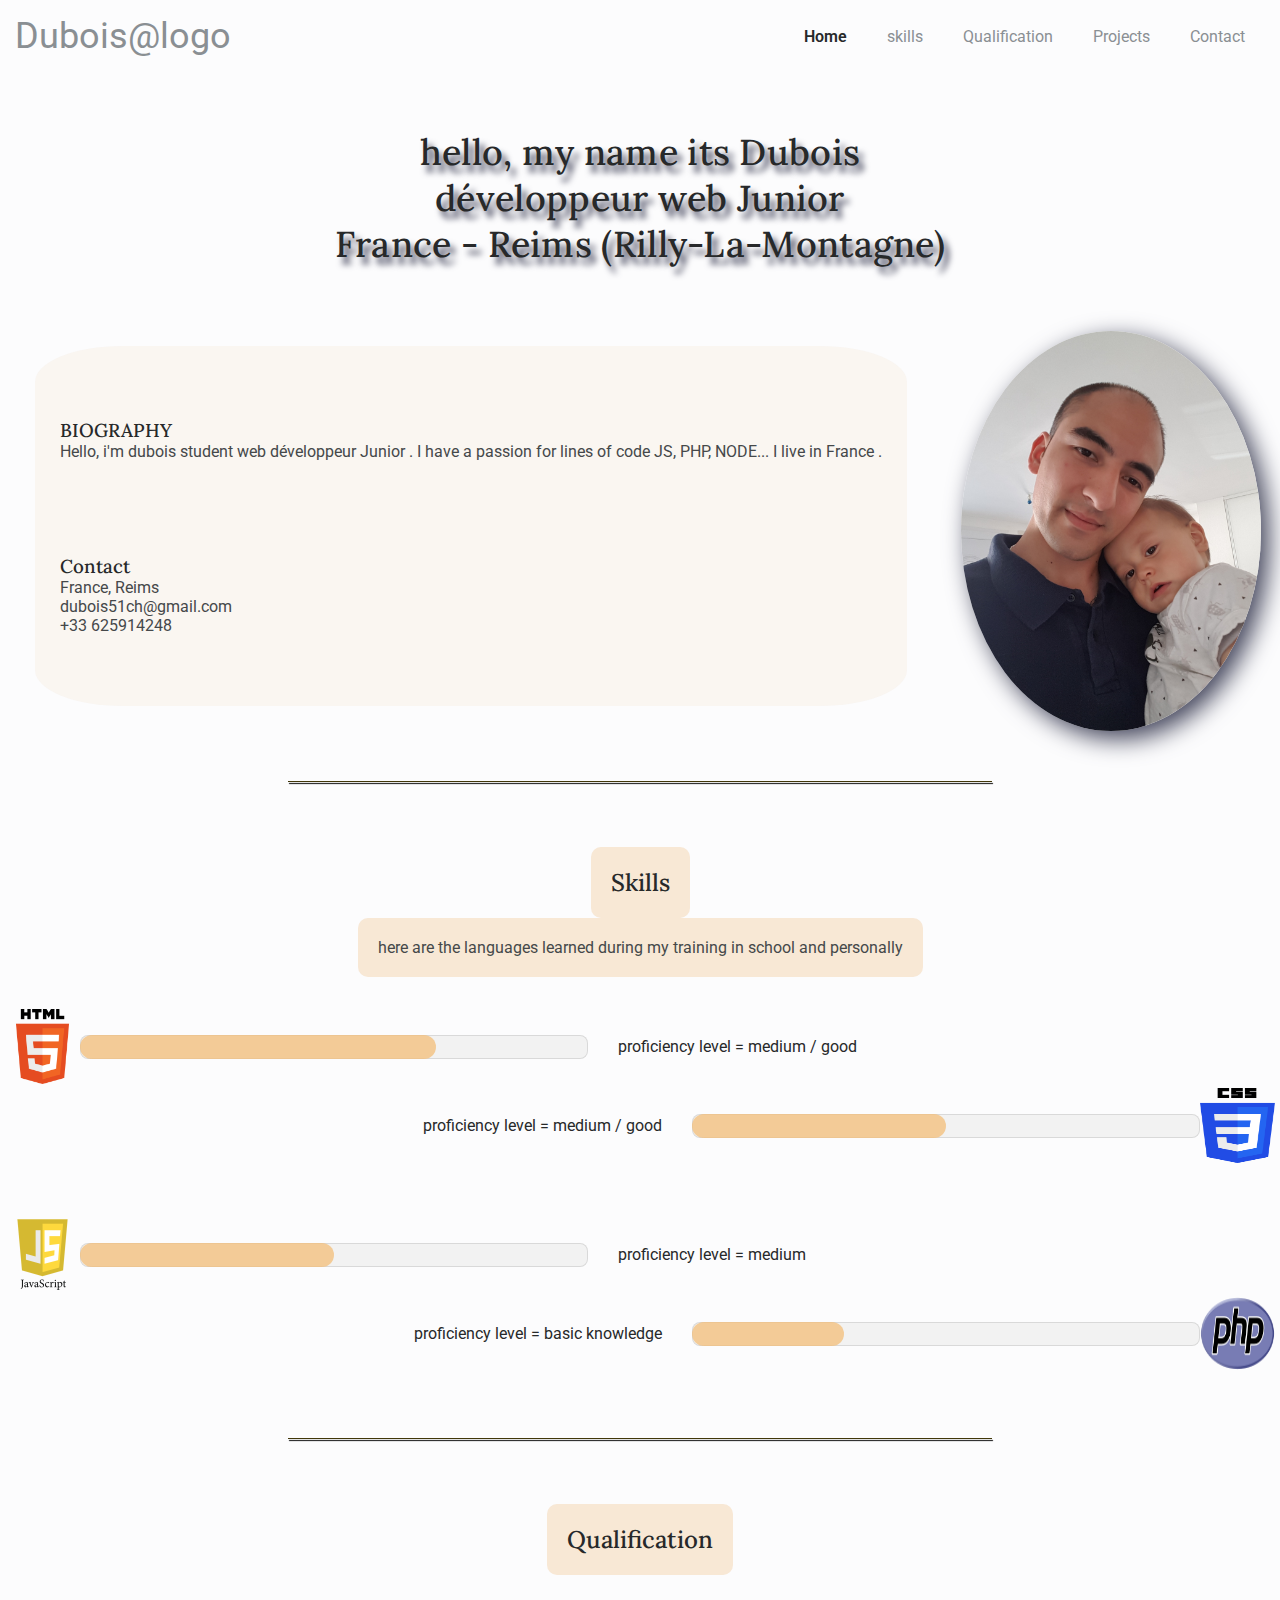
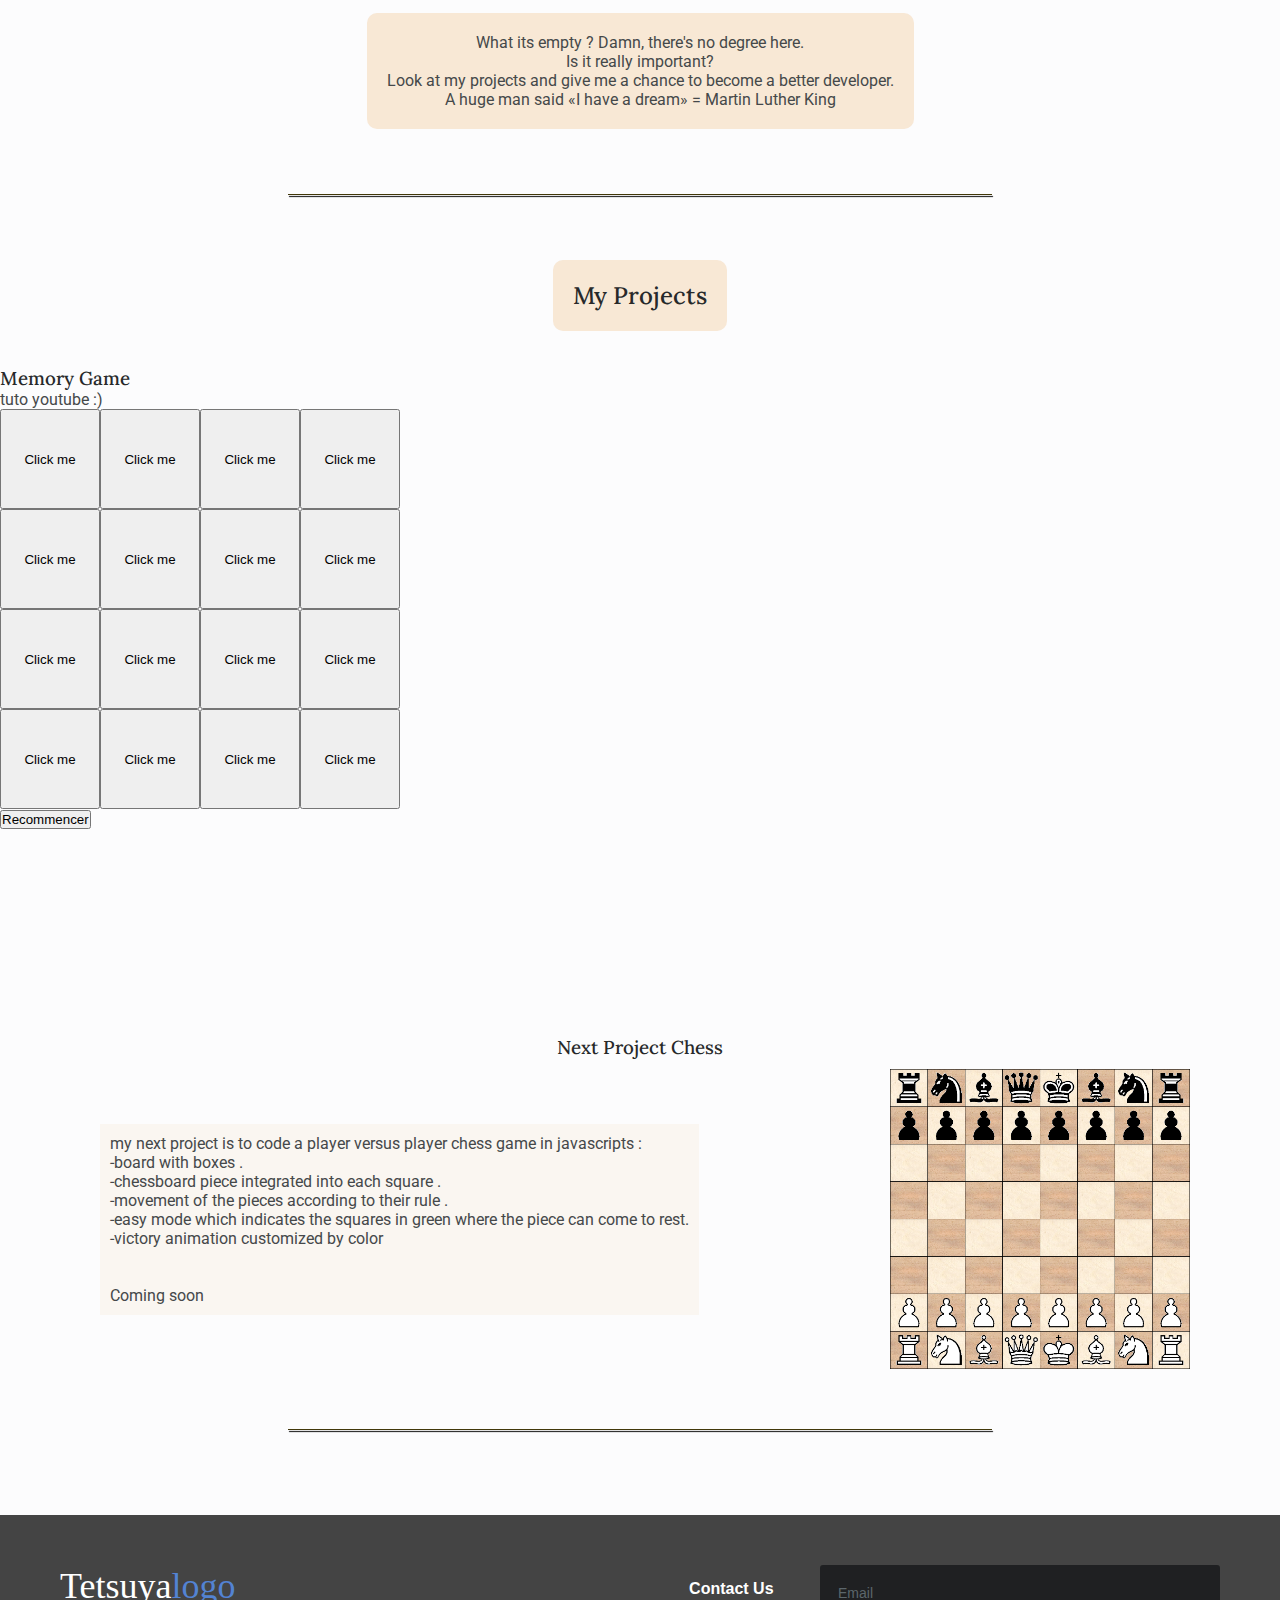
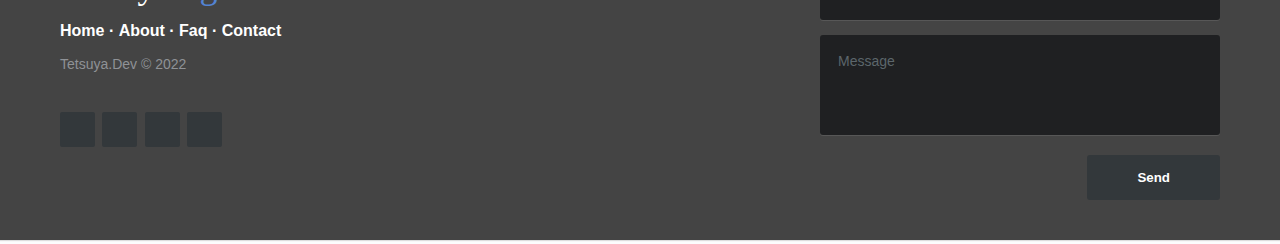
==== commit 1a6b5cdd: "add button reset" ====
--- a/Project/index.html
+++ b/Project/index.html
@@ -26,18 +26,17 @@
                         </a>
                     </li>
                     <li class="listClass">
-                        <!--  lien inter page ne fonction pas HELP ME PLS  -->
-                        <a href="#skills" class="nav-a">
+                        <a href="#menuSkills" class="nav-a">
                             <i class="fa-solid fa-book"></i>skills
                         </a>
                     </li>
                     <li class="listClass">
-                        <a href="#qualification" class="nav-a">
+                        <a href="#diplome" class="nav-a">
                             <i class="fa-solid fa-graduation-cap"></i>Qualification
                         </a>
                     </li>
                     <li class="listClass">
-                        <a href="#projects" class="nav-a">
+                        <a href="#menuProjects" class="nav-a">
                             <i class="fa-regular fa-image"></i>Projects
                         </a>
                     </li>
@@ -110,12 +109,12 @@
 
         <!-- --------- Skills Section ---------- -->
 
-        <div class="skillsDescription">
+        <div class="skillsDescription" id="menuSkills">
             <h2>Skills</h2>
             <p>here are the languages learned during my training in school and personally</p>
         </div>
         
-<section class="skillsSection" href="#skills">
+<section class="skillsSection">
     
     <div class="skillsLineOne">
         <div class="skillsOne">
@@ -161,7 +160,7 @@
 
 <!--  ----------- Qualification  ----------- -->
 
-<div class="qualification" href="#qualification">
+<div id="diplome" class="qualification">
     <h2>Qualification</h2>
     <br><br>
     <p>What its empty ? Damn, there's no degree here.<br>
@@ -175,17 +174,27 @@
 
 <!--  ----------- Projects  ----------- -->
 
-<div class="projectDescription">
+<div class="projectDescription" id="menuProjects">
     <h2>My Projects</h2>
 </div>
 
 <section>
-    <div class="gameOne text-center">
+    <div class="iframPlacement">
+    <iframe src="jeux.html" frameborder="0" width="100%" height="650px"></iframe>
+    </div>
+
+
+    <!-- <div class="gameOne text-center">
         <h3>Memory Game</h3>
         <p>tuto youtube :)</p>
         <div class="resultat">
         </div>
-    </div>
+        <button type="button" id="reset" class="btn btn-dark">Recommencer</button>
+        <input type="button" onclick='document.location.reload(false)' value="Recommencer"/>
+    </div> -->
+
+
+
     <div class="projectChess">
         <h3 class="chess">Next Project Chess</h3>
         <div class="alignImageText">
@@ -206,8 +215,8 @@
 <div class="lineBlack"></div>
 
     </main>
- <!--   Footer internet  -->
- <div class="footer">
+ <!--   Footer last project internet -->
+ <div class="footer" id="contact">
     <footer class="footer-distributed">
 
         <div class="footer-left">
--- a/Project/style.css
+++ b/Project/style.css
@@ -118,10 +118,6 @@
     font-size: var(--h1-font-size);
 }
 
-
-
-/* menu burger ne veut pas défiler dans la page !!!!!!   */
-
 .navbar .burgerList {
     position: sticky;
     top: 25px;
@@ -334,7 +330,7 @@
 }
 
 
-/* ------------------ footer internet --------------------- */
+/* ------------------ footer last project --------------------- */
 
 
 .footer-distributed{
@@ -360,8 +356,6 @@
 }
 
 
-/* Footer left */
-
 .footer-distributed .footer-left{
 	float: left;
 }
@@ -376,17 +370,6 @@
 
 .footer-distributed h3 span{
 	color:  #5383d3;
-}
-
-.footerMap {
-	display: inline-block;
-	position: relative;
-	left: 30%;
-	transform: translateX(-50%);
-}
-
-.map {
-	border-radius: 15px 15px 15px 15px;
 }
 
 /* Footer links */
--- a/Project/mobileFirst.css
+++ b/Project/mobileFirst.css
@@ -57,6 +57,7 @@
         color: var(--text-color);
     }
     .mobile-menu {
+        position : fixed ;
         margin-left: 0;
     }
     .imageSticky {
@@ -145,6 +146,10 @@
         flex-direction: column;
     }
 
+    iframe {
+        height: 400px;
+    }
+
 }
 
 
